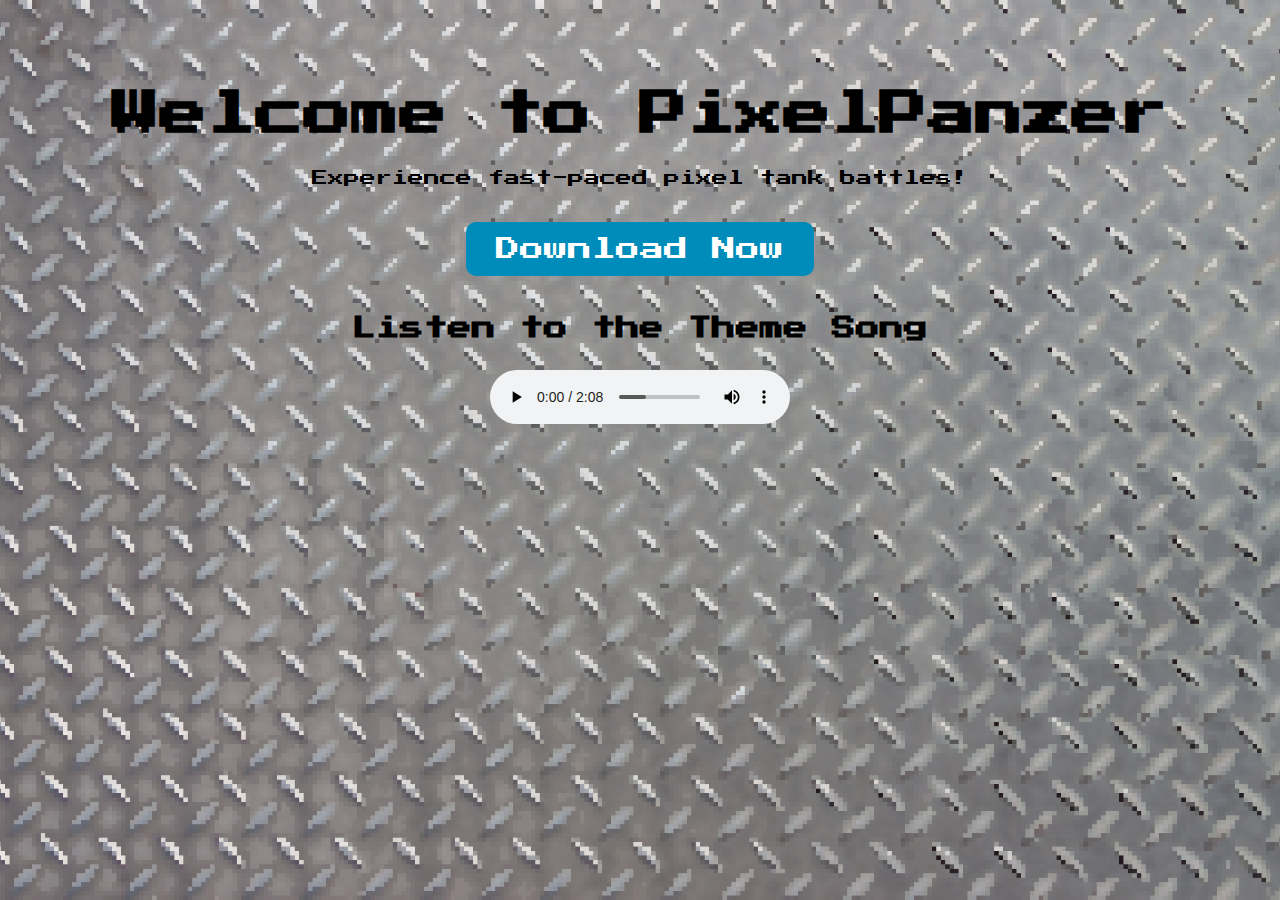
==== index.html @ d1e1fd1d "first commit" ====
<!DOCTYPE html>
<html lang="en">
<head>
    <meta charset="UTF-8">
    <meta name="viewport" content="width=device-width, initial-scale=1.0">
    <title>PixelPanzer</title>
    <link href="https://fonts.googleapis.com/css2?family=Press+Start+2P&display=swap" rel="stylesheet">
    <link rel="shortcut icon" href="favicon.ico" type="image/x-icon">
    <style>
        body {
            font-family: 'Press Start 2P', cursive;
            text-align: center;
            padding: 50px;
            background: url('Media/Background.png') no-repeat center center fixed;
            background-size: cover;
            color: black;
        }
        h1 {
            font-size: 3em;
        }
        .download-link {
            display: inline-block;
            margin-top: 20px;
            padding: 15px 30px;
            font-size: 1.5em;
            color: white;
            background-color: #008CBA;
            text-decoration: none;
            border-radius: 10px;
        }
        .download-link:hover {
            background-color: #005f73;
        }
        .media-section {
            margin-top: 40px;
        }
        audio {
            margin-top: 10px;
        }
    </style>
</head>
<body>
<h1>Welcome to PixelPanzer</h1>
<p>Experience fast-paced pixel tank battles!</p>
<a href="download.html" class="download-link">Download Now</a>

<div class="media-section">
    <h2>Listen to the Theme Song</h2>
    <audio controls>
        <source src="Media/PixelPanzer.mp3" type="audio/mpeg">
        Your browser does not support the audio element.
    </audio>
</div>
</body>
</html>
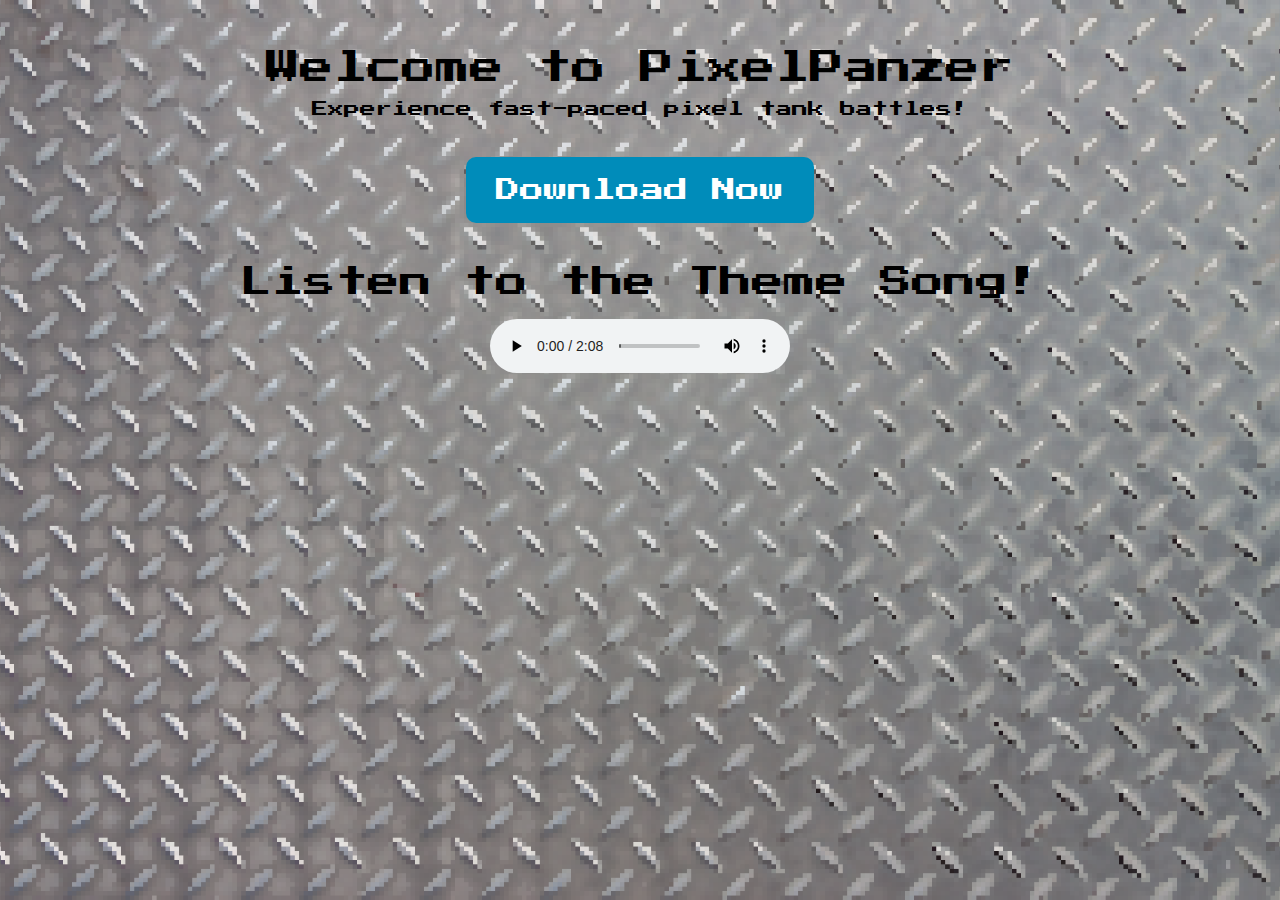
==== commit 9a43d314: "index fix" ====
--- a/index.html
+++ b/index.html
@@ -6,50 +6,27 @@
     <title>PixelPanzer</title>
     <link href="https://fonts.googleapis.com/css2?family=Press+Start+2P&display=swap" rel="stylesheet">
     <link rel="shortcut icon" href="favicon.ico" type="image/x-icon">
-    <style>
-        body {
-            font-family: 'Press Start 2P', cursive;
-            text-align: center;
-            padding: 50px;
-            background: url('Media/Background.png') no-repeat center center fixed;
-            background-size: cover;
-            color: black;
-        }
-        h1 {
-            font-size: 3em;
-        }
-        .download-link {
-            display: inline-block;
-            margin-top: 20px;
-            padding: 15px 30px;
-            font-size: 1.5em;
-            color: white;
-            background-color: #008CBA;
-            text-decoration: none;
-            border-radius: 10px;
-        }
-        .download-link:hover {
-            background-color: #005f73;
-        }
-        .media-section {
-            margin-top: 40px;
-        }
-        audio {
-            margin-top: 10px;
-        }
-    </style>
+    <link rel="stylesheet" href="https://cdnjs.cloudflare.com/ajax/libs/bootstrap/5.3.3/css/bootstrap.min.css"/>
+    <link rel="stylesheet" href="index.css">
 </head>
-<body>
-<h1>Welcome to PixelPanzer</h1>
-<p>Experience fast-paced pixel tank battles!</p>
-<a href="download.html" class="download-link">Download Now</a>
-
-<div class="media-section">
-    <h2>Listen to the Theme Song</h2>
-    <audio controls>
-        <source src="Media/PixelPanzer.mp3" type="audio/mpeg">
-        Your browser does not support the audio element.
-    </audio>
+<body class="p-5 text-center">
+<div class="container">
+    <h1 class="">Welcome to PixelPanzer</h1>
+    <p class="large-only">Experience fast-paced pixel tank battles!</p>
+    <a href="download.html" class="download-link large-only">Download Now</a>
+    <p class="small-screen-text small-only">we're very sorry but PixelPanzer can only be played on pc. We hope to see
+        you there!</p>
+    <div class="media-section">
+        <h2><span class="small-only">But in the meanwhile you can listen to the Theme Song!</span><span
+                class="large-only">Listen to the Theme Song!</span>
+        </h2>
+        <div class="d-flex justify-content-center">
+            <audio controls>
+                <source src="Media/PixelPanzer.mp3" type="audio/mpeg">
+                Your browser does not support the audio element.
+            </audio>
+        </div>
+    </div>
 </div>
 </body>
 </html>--- a/index.css
+++ b/index.css
@@ -0,0 +1,64 @@
+body {
+    font-family: 'Press Start 2P', cursive;
+    background: url('Media/Background.png') no-repeat center center fixed;
+    background-size: cover;
+    color: black;
+}
+
+h1 {
+    font-size: 3em;
+}
+
+
+.small-screen-text {
+    font-size: 18px
+}
+
+.media-section {
+    margin-top: 40px;
+}
+
+audio {
+    margin-top: 10px;
+}
+
+.large-only {
+    display: none
+}
+
+h2 {font-size: 1.25rem}
+
+h1 {font-size: 24px}
+
+@media screen and (min-width: 1000px) {
+
+    .small-only {
+        display: none;
+    }
+
+    .large-only {
+        display: block
+    }
+
+    .download-link {
+        display: inline-block;
+        margin-top: 20px;
+        padding: 15px 30px;
+        font-size: 1.5em;
+        color: white;
+        background-color: #008CBA;
+        text-decoration: none;
+        border-radius: 10px;
+    }
+
+    .download-link:hover {
+        background-color: #005f73;
+    }
+
+    h2 {font-size: 2rem}
+
+    h1 {font-size: 34px;
+        text-align: center;}
+
+
+}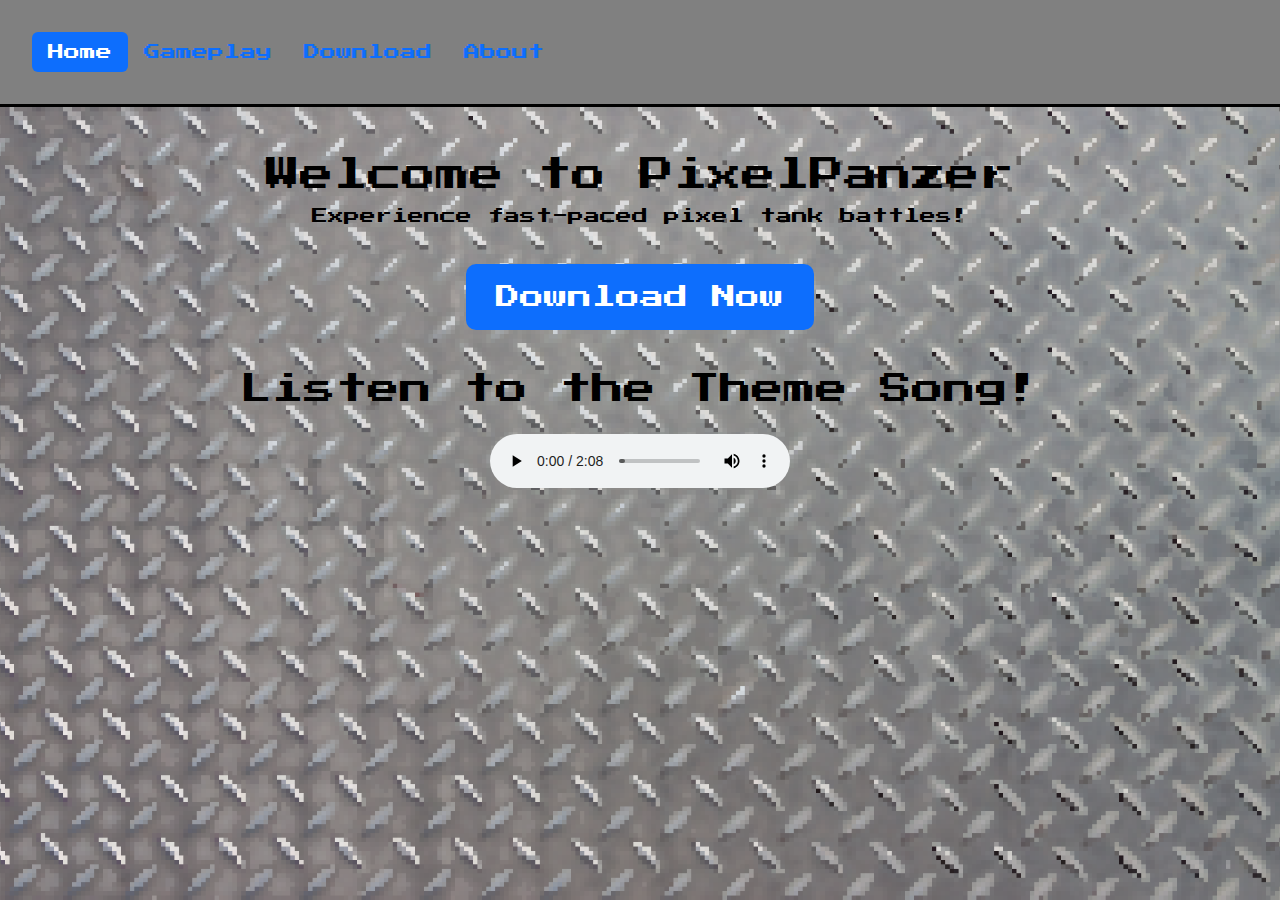
==== commit 2ec95b27: "page structure change" ====
--- a/index.html
+++ b/index.html
@@ -9,18 +9,30 @@
     <link rel="stylesheet" href="https://cdnjs.cloudflare.com/ajax/libs/bootstrap/5.3.3/css/bootstrap.min.css"/>
     <link rel="stylesheet" href="index.css">
 </head>
-<body class="p-5 text-center">
-<div class="container">
+<body class="">
+<header>
+<ul class="nav nav-pills">
+    <li class="nav-item"><a href="index.html" class="nav-link active" aria-current="page">Home</a></li>
+    <li class="nav-item"><a href="gameplay.html" class="nav-link">Gameplay</a></li>
+    <li class="nav-item"><a href="#" class="nav-link">Download</a></li>
+    <li class="nav-item"><a href="#" class="nav-link">About</a></li>
+</ul>
+</header>
+<div class="container p-5 text-center">
     <h1 class="">Welcome to PixelPanzer</h1>
     <p class="large-only">Experience fast-paced pixel tank battles!</p>
     <a href="download.html" class="download-link large-only">Download Now</a>
     <p class="small-screen-text small-only">we're very sorry but PixelPanzer can only be played on pc. We hope to see
         you there!</p>
+    <!-- Media Section -->
     <div class="media-section">
-        <h2><span class="small-only">But in the meanwhile you can listen to the Theme Song!</span><span
-                class="large-only">Listen to the Theme Song!</span>
+        <h2>
+            <span class="small-only">But in the meanwhile you can listen to the Theme Song!</span>
+            <span class="large-only">Listen to the Theme Song!</span>
         </h2>
-        <div class="d-flex justify-content-center">
+
+        <!-- Audio -->
+        <div class="d-flex justify-content-center my-3">
             <audio controls>
                 <source src="Media/PixelPanzer.mp3" type="audio/mpeg">
                 Your browser does not support the audio element.
--- a/index.css
+++ b/index.css
@@ -26,9 +26,20 @@
     display: none
 }
 
-h2 {font-size: 1.25rem}
+h2 {
+    font-size: 1.25rem
+}
 
-h1 {font-size: 24px}
+h1 {
+    font-size: 24px
+}
+
+header {
+    background-color: gray;
+    padding: 2rem;
+    border-bottom: 3px solid #000;
+    transition: 0.5s;
+}
 
 @media screen and (min-width: 1000px) {
 
@@ -46,19 +57,24 @@
         padding: 15px 30px;
         font-size: 1.5em;
         color: white;
-        background-color: #008CBA;
+        background-color: #0d6efd;
         text-decoration: none;
         border-radius: 10px;
+        transition: 0.5s;
     }
 
     .download-link:hover {
-        background-color: #005f73;
+        background-color: #023082;
     }
 
-    h2 {font-size: 2rem}
+    h2 {
+        font-size: 2rem
+    }
 
-    h1 {font-size: 34px;
-        text-align: center;}
+    h1 {
+        font-size: 34px;
+        text-align: center;
+    }
 
 
 }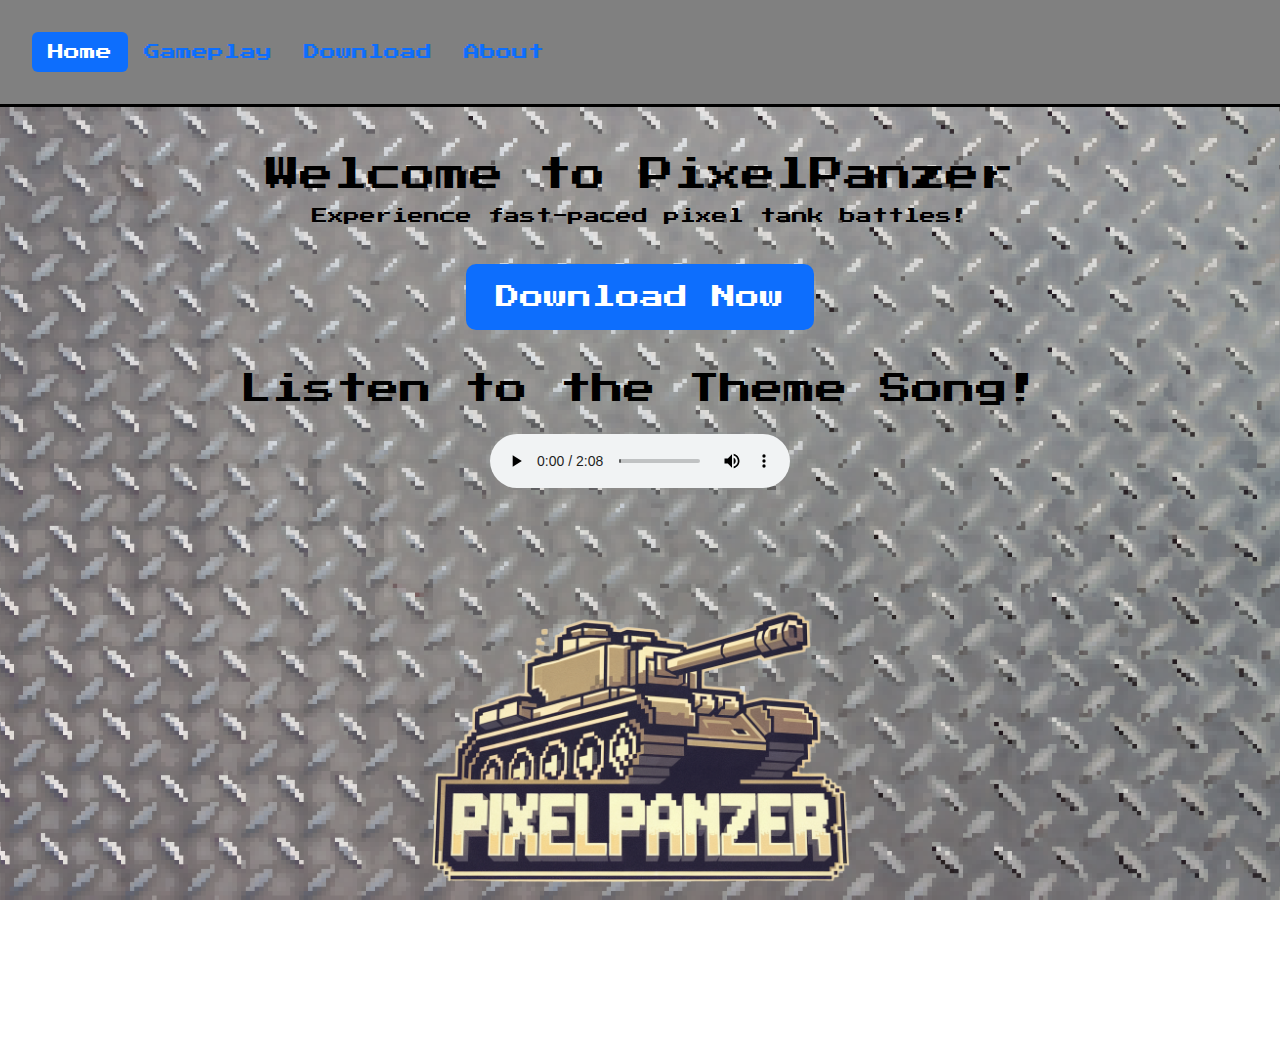
==== commit 79b35f0b: "website fix" ====
--- a/index.html
+++ b/index.html
@@ -7,15 +7,15 @@
     <link href="https://fonts.googleapis.com/css2?family=Press+Start+2P&display=swap" rel="stylesheet">
     <link rel="shortcut icon" href="favicon.ico" type="image/x-icon">
     <link rel="stylesheet" href="https://cdnjs.cloudflare.com/ajax/libs/bootstrap/5.3.3/css/bootstrap.min.css"/>
-    <link rel="stylesheet" href="index.css">
+    <link rel="stylesheet" href="stylesheet/index.css">
 </head>
 <body class="">
 <header>
 <ul class="nav nav-pills">
     <li class="nav-item"><a href="index.html" class="nav-link active" aria-current="page">Home</a></li>
     <li class="nav-item"><a href="gameplay.html" class="nav-link">Gameplay</a></li>
-    <li class="nav-item"><a href="#" class="nav-link">Download</a></li>
-    <li class="nav-item"><a href="#" class="nav-link">About</a></li>
+    <li class="nav-item"><a href="download.html" class="nav-link">Download</a></li>
+    <li class="nav-item"><a href="about.html" class="nav-link">About</a></li>
 </ul>
 </header>
 <div class="container p-5 text-center">
@@ -39,6 +39,7 @@
             </audio>
         </div>
     </div>
+    <img src="Media/logo.png" alt="PixelPanzerLogo" width="500px">
 </div>
 </body>
 </html>--- a/stylesheet/index.css
+++ b/stylesheet/index.css
@@ -0,0 +1,98 @@
+body {
+    font-family: 'Press Start 2P', cursive;
+    background: url('../Media/Background.png') no-repeat center center fixed;
+    background-size: cover;
+    color: black;
+}
+
+h1 {
+    font-size: 3em;
+}
+
+
+.small-screen-text {
+    font-size: 18px
+}
+
+.media-section {
+    margin-top: 40px;
+}
+
+audio {
+    margin-top: 10px;
+}
+
+.large-only {
+    display: none
+}
+
+h2 {
+    font-size: 1.25rem
+}
+
+h1 {
+    font-size: 24px
+}
+
+header {
+    background-color: gray;
+    padding: 2rem;
+    border-bottom: 3px solid #000;
+    transition: 0.5s;
+}
+
+img {
+    max-width: 100%;
+    height: auto;
+}
+
+.controls{
+    background-color: rgba(255, 255, 255, 0.5);
+    padding: 1rem;
+    margin-top: 15px;
+    max-width: 100%;
+    height: auto;
+    transition: 1s;
+}
+
+.controls:hover {
+    background-color: rgba(255, 255, 255, 1);
+}
+
+@media screen and (min-width: 1000px) {
+
+    .small-only {
+        display: none;
+    }
+
+    .large-only {
+        display: block
+    }
+
+    .download-link {
+        display: inline-block;
+        margin-top: 20px;
+        padding: 15px 30px;
+        font-size: 1.5em;
+        color: white;
+        background-color: #0d6efd;
+        text-decoration: none;
+        border-radius: 10px;
+        transition: 0.5s;
+    }
+
+    .download-link:hover {
+        background-color: #023082;
+    }
+
+    h2 {
+        font-size: 2rem
+    }
+
+    h1 {
+        font-size: 34px;
+        text-align: center;
+    }
+
+
+}